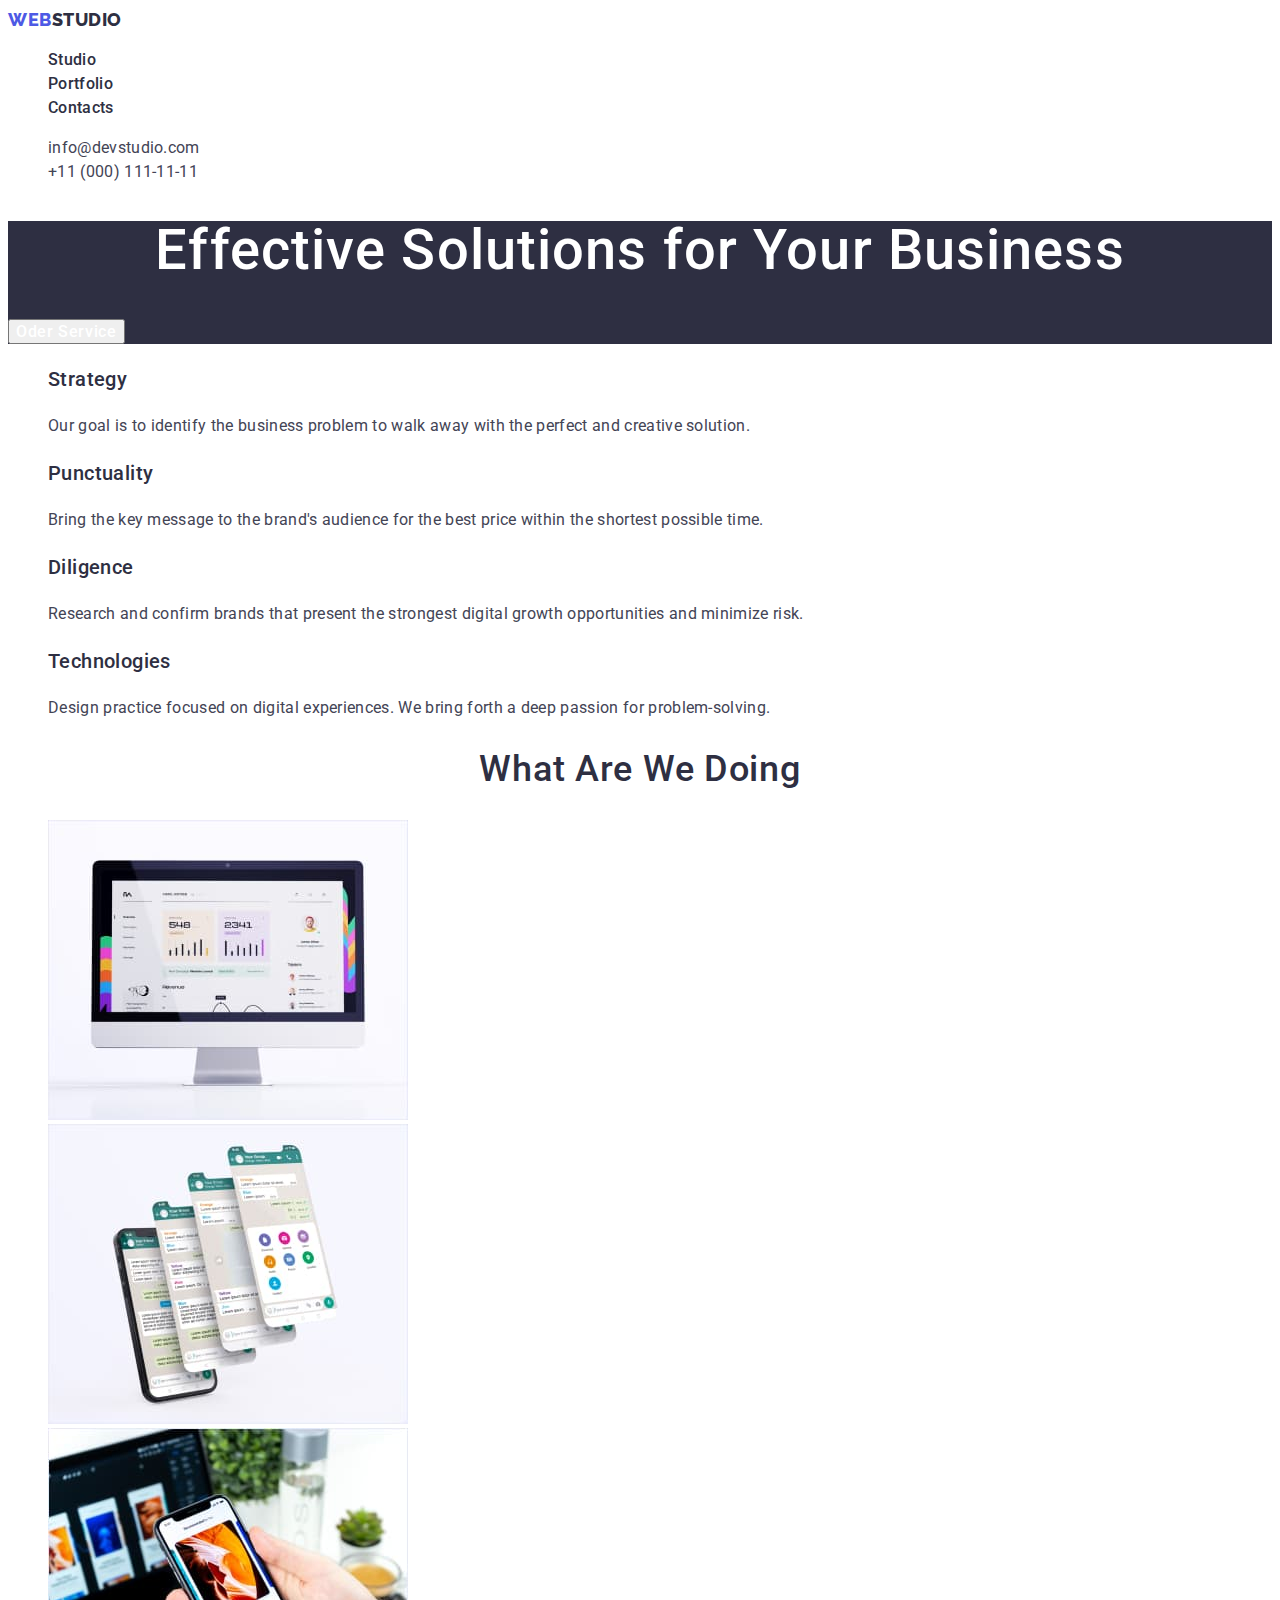
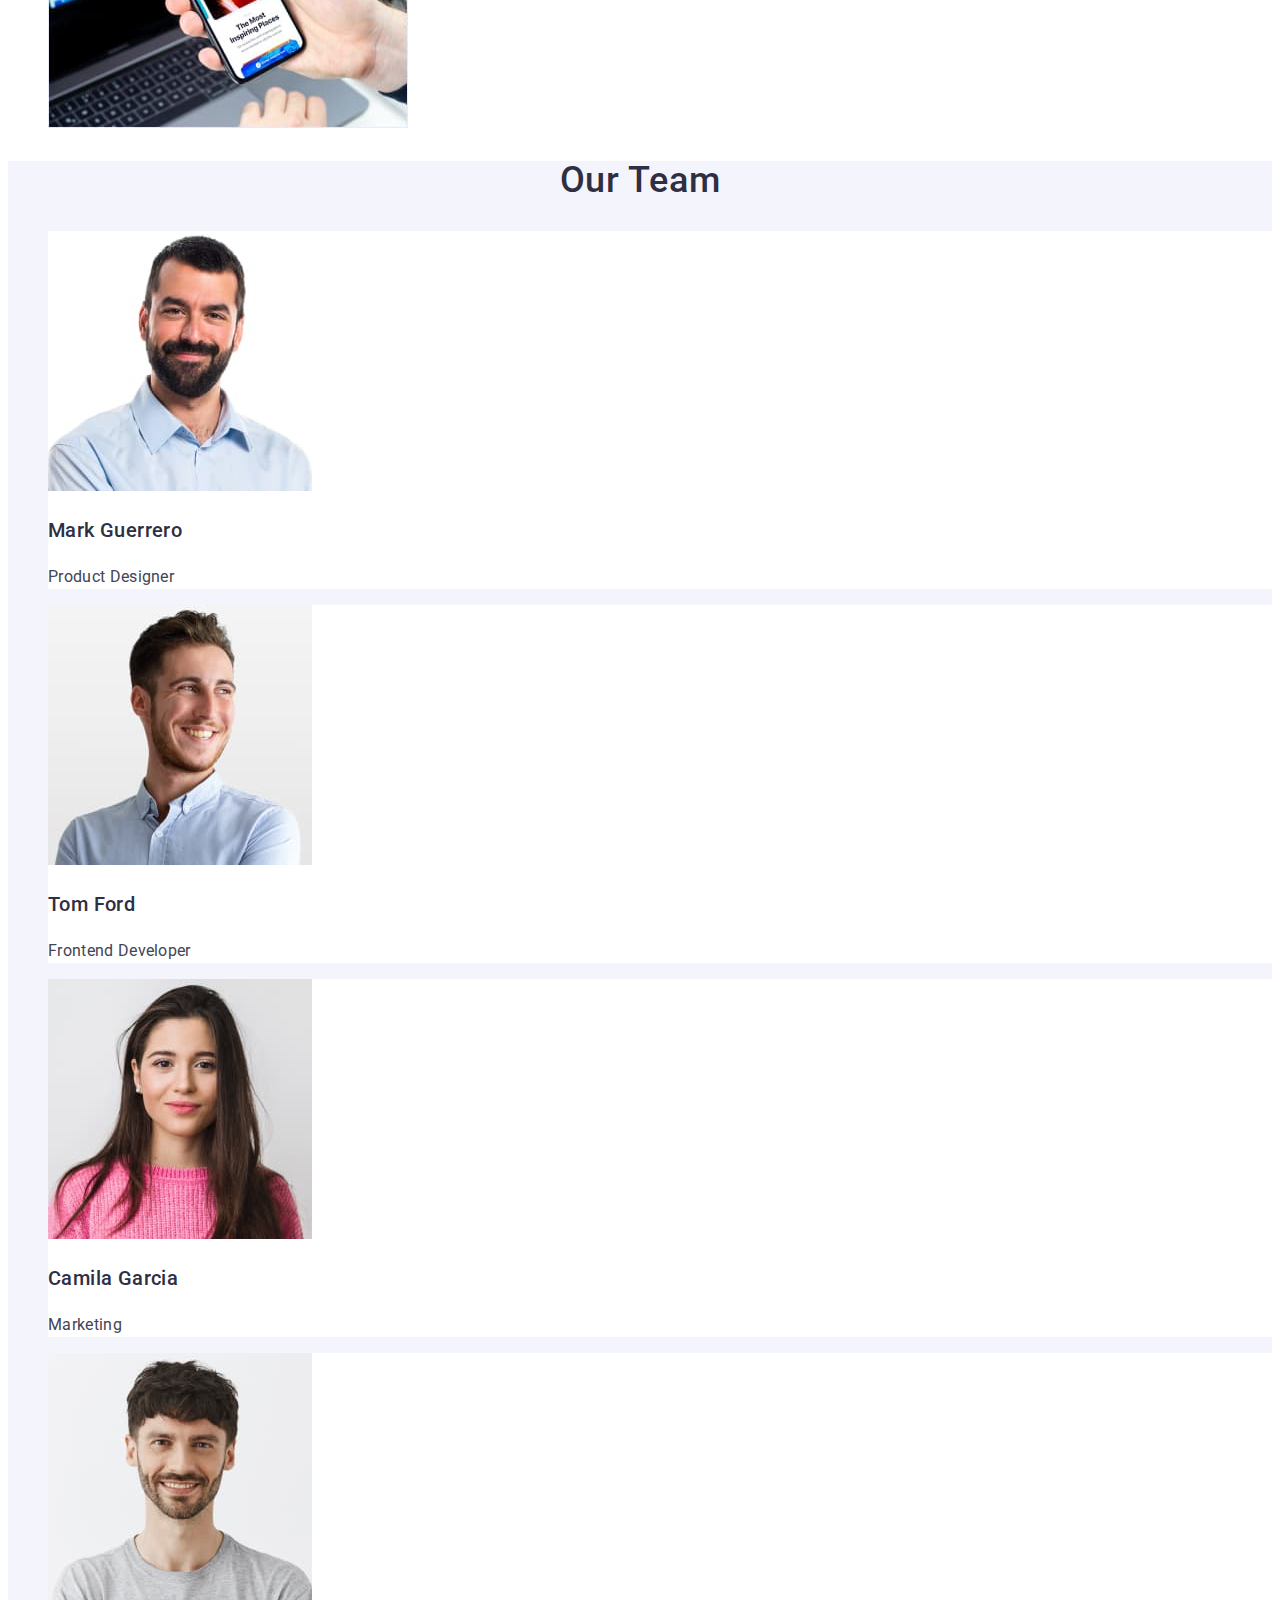
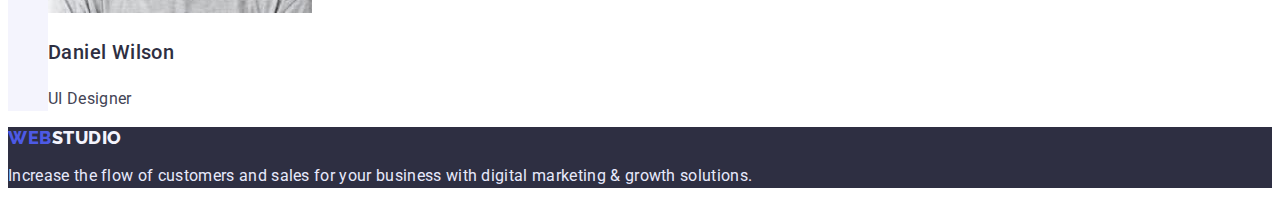
==== index.html @ 9f13a818 "new" ====
<!DOCTYPE html>
<html lang="en">
  <head>
    <meta charset="UTF-8" />
    <meta http-equiv="X-UA-Compatible" content="IE=edge" />
    <meta name="viewport" content="width=device-width, initial-scale=1.0" />
    <title>Web Studio</title>
    <link rel="preconnect" href="https://fonts.googleapis.com" />
    <link rel="preconnect" href="https://fonts.gstatic.com" crossorigin />
    <link
      href="https://fonts.googleapis.com/css2?family=Raleway:wght@800&family=Roboto:wght@400;500;700;900&display=swap"
      rel="stylesheet"
    />
    <link rel="stylesheet" href="./css/styles.css" />
  </head>
  <body>
    <!--Site header-->
    <header class="header">
      <nav class="header-navigation">
        <a class="header-logo link" href="./index.html"
          ><span class="header-logo-web">web</span
          ><span class="header-logo-studio">studio</span></a
        >
        <ul class="header-list list">
          <li class="header-item">
            <a class="header-link link" href="">Studio</a>
          </li>
          <li class="header-item">
            <a class="header-link link" href="./portfolio.html">Portfolio</a>
          </li>
          <li class="header-item">
            <a class="header-link link" href="">Contacts</a>
          </li>
        </ul>
      </nav>
      <ul class="contact-list list">
        <li class="contact-item">
          <a class="contact-mail link" href="mailto:info@devstudio.com"
            >info@devstudio.com</a
          >
        </li>
        <li class="contact-item">
          <a class="contact-tel link" href="tel:+110001111111"
            >+11 (000) 111-11-11</a
          >
        </li>
      </ul>
    </header>

    <main>
      <!--Hero-->
      <section class="hero">
        <h1 class="hero-title">Effective Solutions for Your Business</h1>
        <button type="button" class="hero-btn">Oder Service</button>
      </section>

      <!--Features-->
      <section class="feature">
        <h2 class="visually-hidden">Features</h2>

        <ul class="feature-list list">
          <li class="feature-list-item">
            <h3 class="feature-title">Strategy</h3>
            <p class="feature-text">
              Our goal is to identify the business problem to walk away with the
              perfect and creative solution.
            </p>
          </li>
          <li class="feature-list-item">
            <h3 class="feature-title">Punctuality</h3>
            <p class="feature-text">
              Bring the key message to the brand's audience for the best price
              within the shortest possible time.
            </p>
          </li>
          <li class="feature-list-item">
            <h3 class="feature-title">Diligence</h3>
            <p class="feature-text">
              Research and confirm brands that present the strongest digital
              growth opportunities and minimize risk.
            </p>
          </li>
          <li class="feature-list-item">
            <h3 class="feature-title">Technologies</h3>
            <p class="feature-text">
              Design practice focused on digital experiences. We bring forth a
              deep passion for problem-solving.
            </p>
          </li>
        </ul>
      </section>

      <!--Services-->
      <section class="service">
        <h2 class="service-title">What are we doing</h2>

        <ul class="service-list list">
          <li class="service-list-item">
            <img
              src="./images/monitor.jpg"
              alt="computer monitor"
              width="360"
            />
          </li>
          <li class="service-list-item">
            <img
              src="./images/phones.jpg"
              alt="four phones cascaded"
              width="360"
            />
          </li>
          <li class="service-list-item">
            <img src="./images/phone.jpg" alt="phone in hand" width="360" />
          </li>
        </ul>
      </section>

      <!--Team Cards-->
      <section class="team">
        <h2 class="team-title">Our Team</h2>

        <ul class="team-list list">
          <li class="team-item">
            <img src="./images/worker-1.jpg" alt="worker" width="264" />
            <h3 class="team-item-title">Mark Guerrero</h3>
            <p class="team-item-text">Product Designer</p>
          </li>
          <li class="team-item">
            <img src="./images/worker-2.jpg" alt="worker" width="264" />
            <h3 class="team-item-title">Tom Ford</h3>
            <p class="team-item-text">Frontend Developer</p>
          </li>
          <li class="team-item">
            <img src="./images/worker-3.jpg" alt="worker" width="264" />
            <h3 class="team-item-title">Camila Garcia</h3>
            <p class="team-item-text">Marketing</p>
          </li>
          <li class="team-item">
            <img src="./images/worker-4.jpg" alt="worker" width="264" />
            <h3 class="team-item-title">Daniel Wilson</h3>
            <p class="team-item-text">UI Designer</p>
          </li>
        </ul>
      </section>
    </main>

    <!--Site footer-->
    <footer class="footer">
      <a class="footer-logo link" href=""
        ><span class="footer-logo-web">web</span
        ><span class="footer-logo-studio">studio</span></a
      >
      <p class="footer-text">
        Increase the flow of customers and sales for your business with digital
        marketing & growth solutions.
      </p>
    </footer>
  </body>
</html>
---- css/styles.css ----
:root {
  --main-text-color: #434455;
  --title-text-color: #2e2f42;
  --footer-text-color: #e7e9fc;
  --footer-studio-color: #f4f4fd;
  --accent-color: #4d5ae5;
  --primary-white-color: #ffffff;
  --first-background-color: #2e2f42;
  --second-background-color: #f4f4fd;
}

body {
  font-family: "Roboto", sans-serif;
  color: var(--title-text-color);
}

.list {
  list-style: none;
}

.link {
  text-decoration: none;
}

/*----------Header----------*/

.header {
  background-color: var(--primary-white-color);
}

.header-logo-web {
  font-family: "Raleway", sans-serif;
  font-weight: 800;
  font-size: 18px;
  line-height: 1.33;
  align-items: center;
  letter-spacing: 0.03em;
  text-transform: uppercase;
  color: var(--accent-color);
}

.header-logo-studio {
  font-family: "Raleway", sans-serif;
  font-weight: 800;
  font-size: 18px;
  line-height: 1.33;
  align-items: center;
  letter-spacing: 0.03em;
  text-transform: uppercase;
  color: var(--title-text-color);
}

.header-link {
  font-weight: 500;
  font-size: 16px;
  line-height: 1.5;
  letter-spacing: 0.02em;
  color: var(--title-text-color);
}

.header-link:hover,
.header-link:focus {
  color: var(--accent-color);
}

.contact-mail {
  font-size: 16px;
  line-height: 1.5;
  letter-spacing: 0.02em;
  color: var(--main-text-color);
}

.contact-mail:hover,
.contact-mail:focus {
  color: var(--accent-color);
}

.contact-tel {
  font-size: 16px;
  line-height: 1.5;
  letter-spacing: 0.02em;
  color: var(--main-text-color);
}

.contact-tel:hover,
.contact-tel:focus {
  color: var(--accent-color);
}

/*----------Hero----------*/

.hero {
  background-color: var(--first-background-color);
}

.hero-title {
  font-weight: 500;
  font-size: 56px;
  line-height: 1.07;
  text-align: center;
  letter-spacing: 0.02em;
  color: var(--primary-white-color);
}

.hero-btn {
  font-family: inherit;
  font-weight: 500;
  font-size: 16px;
  line-height: 1.19;
  letter-spacing: 0.04em;
  color: var(--primary-white-color);
  cursor: pointer;
}

.hero-btn:hover,
.hero-btn:focus {
  background: var(--accent-color);
}

/*----------Feature----------*/

.feature {
  background-color: var(--primary-white-color);
}

.visually-hidden {
  position: absolute;
  width: 1px;
  height: 1px;
  margin: -1px;
  border: 0;
  padding: 0;
  white-space: nowrap;
  clip-path: inset(100%);
  clip: rect(0 0 0 0);
  overflow: hidden;
}

.feature-title {
  font-weight: 500;
  font-size: 20px;
  line-height: 1.5;
  letter-spacing: 0.02em;
}

.feature-text {
  font-size: 16px;
  line-height: 1.5;
  letter-spacing: 0.02em;
  color: var(--main-text-color);
}

/*----------Service----------*/

.service {
  background-color: var(--primary-white-color);
}

.service-title {
  font-weight: 500;
  font-size: 36px;
  line-height: 1.11;
  text-align: center;
  letter-spacing: 0.02em;
  text-transform: capitalize;
}

/*----------Team----------*/

.team {
  background-color: var(--second-background-color);
}

.team-title {
  font-weight: 500;
  font-size: 36px;
  line-height: 1.11;
  text-align: center;
  letter-spacing: 0.02em;
  text-transform: capitalize;
}

.team-item {
  background-color: var(--primary-white-color);
}

.team-item-title {
  font-weight: 500;
  font-size: 20px;
  line-height: 1.5;
  letter-spacing: 0.02em;
}

.team-item-text {
  font-size: 16px;
  line-height: 1.5;
  letter-spacing: 0.02em;
  color: var(--main-text-color);
}

/*----------Portfolio----------*/

.portfolio {
  background-color: var(--primary-white-color);
}

.portfolio-btn {
  font-family: inherit;
  font-weight: 500;
  font-size: 16px;
  line-height: 1.5;
  display: flex;
  align-items: center;
  text-align: center;
  letter-spacing: 0.04em;
  color: var(--accent-color);
  cursor: pointer;
}

.portfolio-btn:hover,
.portfolio-btn:focus {
  background: var(--accent-color);
  color: var(--primary-white-color);
}

.portfolio-project-item {
  background-color: var(--primary-white-color);
}

.portfolio-project-title {
  font-weight: 500;
  font-size: 20px;
  line-height: 1.5;
  letter-spacing: 0.02em;
}

.portfolio-project-info {
  font-size: 16px;
  line-height: 1.5;
  letter-spacing: 0.02em;
  color: var(--main-text-color);
}

/*----------Footer----------*/

.footer {
  background-color: var(--first-background-color);
}

.footer-logo-web {
  font-family: "Raleway", sans-serif;
  font-weight: 800;
  font-size: 18px;
  line-height: 1.17;
  letter-spacing: 0.03em;
  text-transform: uppercase;
  color: var(--accent-color);
}

.footer-logo-studio {
  font-family: "Raleway", sans-serif;
  font-weight: 800;
  font-size: 18px;
  line-height: 1.17;
  letter-spacing: 0.03em;
  text-transform: uppercase;
  color: var(--footer-studio-color);
}

.footer-text {
  font-size: 16px;
  line-height: 1.5;
  letter-spacing: 0.02em;
  color: var(--footer-text-color);
}
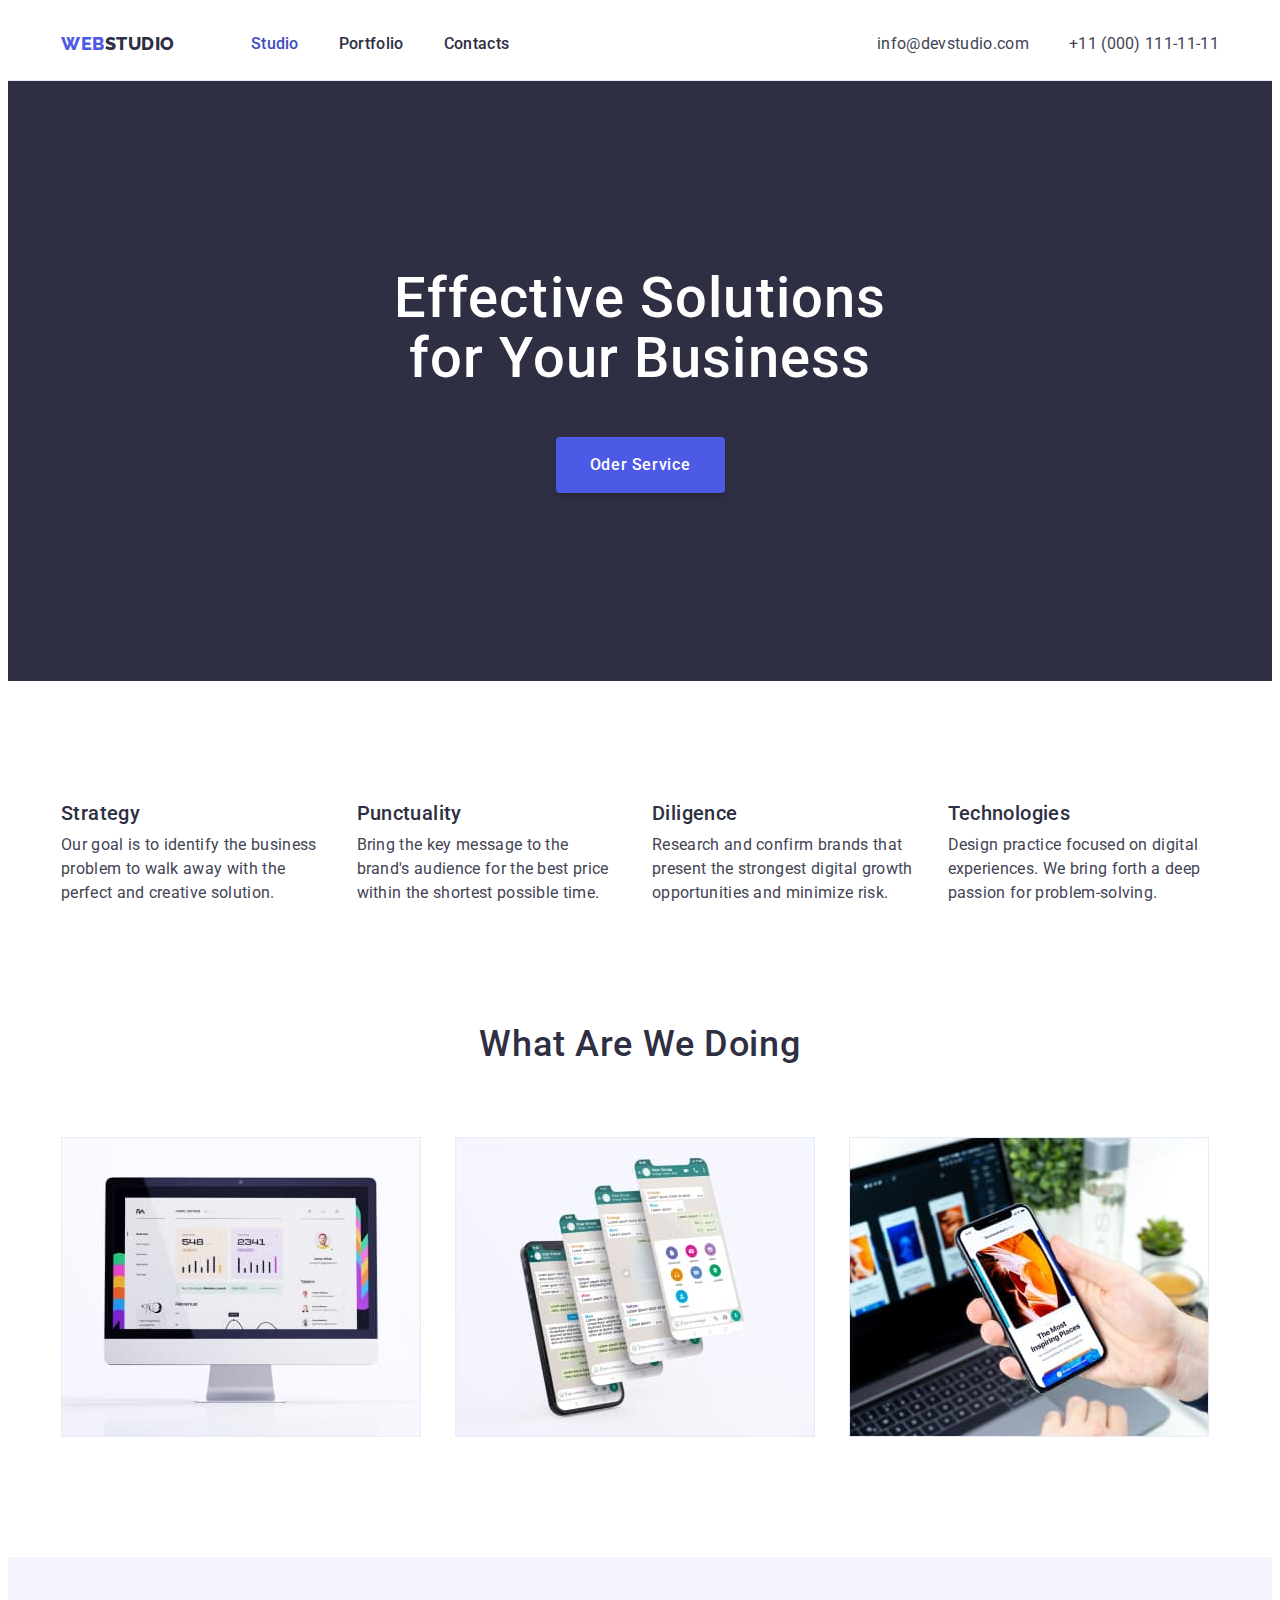
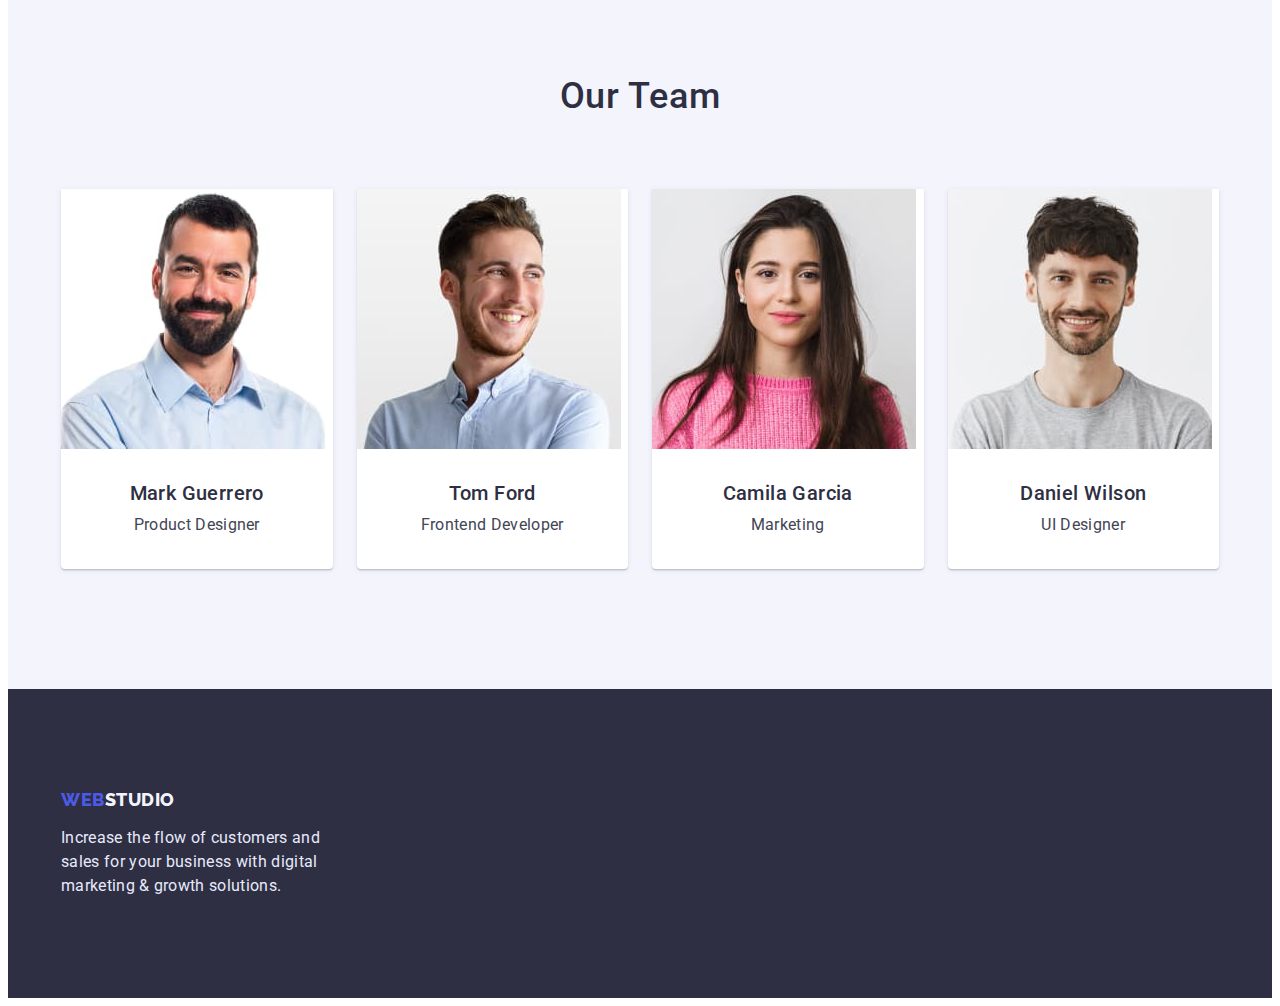
==== commit 323620c5: "update index.html file" ====
--- a/index.html
+++ b/index.html
@@ -11,149 +11,177 @@
       href="https://fonts.googleapis.com/css2?family=Raleway:wght@800&family=Roboto:wght@400;500;700;900&display=swap"
       rel="stylesheet"
     />
+    <link
+      rel="stylesheet"
+      href="https://cdnjs.cloudflare.com/ajax/libs/modern-normalize/1.1.0/modern-normalize.min.css"
+      integrity="sha512-wpPYUAdjBVSE4KJnH1VR1HeZfpl1ub8YT/NKx4PuQ5NmX2tKuGu6U/JRp5y+Y8XG2tV+wKQpNHVUX03MfMFn9Q=="
+      crossorigin="anonymous"
+      referrerpolicy="no-referrer"
+    />
     <link rel="stylesheet" href="./css/styles.css" />
   </head>
   <body>
     <!--Site header-->
     <header class="header">
-      <nav class="header-navigation">
-        <a class="header-logo link" href="./index.html"
-          ><span class="header-logo-web">web</span
-          ><span class="header-logo-studio">studio</span></a
-        >
-        <ul class="header-list list">
-          <li class="header-item">
-            <a class="header-link link" href="">Studio</a>
+      <div class="container">
+        <nav class="header-navigation">
+          <a class="header-logo link" href="./index.html"
+            ><span class="header-logo-web">web</span
+            ><span class="header-logo-studio">studio</span></a
+          >
+          <ul class="header-list list">
+            <li class="header-item">
+              <a class="header-link current link" href="">Studio</a>
+            </li>
+            <li class="header-item">
+              <a class="header-link link" href="./portfolio.html">Portfolio</a>
+            </li>
+            <li class="header-item">
+              <a class="header-link link" href="">Contacts</a>
+            </li>
+          </ul>
+        </nav>
+
+        <ul class="contact-list list">
+          <li class="contact-item">
+            <a class="contact-mail link" href="mailto:info@devstudio.com"
+              >info@devstudio.com</a
+            >
           </li>
-          <li class="header-item">
-            <a class="header-link link" href="./portfolio.html">Portfolio</a>
-          </li>
-          <li class="header-item">
-            <a class="header-link link" href="">Contacts</a>
+          <li class="contact-item">
+            <a class="contact-tel link" href="tel:+110001111111"
+              >+11 (000) 111-11-11</a
+            >
           </li>
         </ul>
-      </nav>
-      <ul class="contact-list list">
-        <li class="contact-item">
-          <a class="contact-mail link" href="mailto:info@devstudio.com"
-            >info@devstudio.com</a
-          >
-        </li>
-        <li class="contact-item">
-          <a class="contact-tel link" href="tel:+110001111111"
-            >+11 (000) 111-11-11</a
-          >
-        </li>
-      </ul>
+      </div>
     </header>
 
     <main>
       <!--Hero-->
       <section class="hero">
-        <h1 class="hero-title">Effective Solutions for Your Business</h1>
-        <button type="button" class="hero-btn">Oder Service</button>
+        <div class="container">
+          <h1 class="hero-title">Effective Solutions for Your Business</h1>
+          <button type="button" class="hero-btn">Oder Service</button>
+        </div>
       </section>
 
       <!--Features-->
       <section class="feature">
-        <h2 class="visually-hidden">Features</h2>
+        <div class="container">
+          <h2 class="visually-hidden">Features</h2>
 
-        <ul class="feature-list list">
-          <li class="feature-list-item">
-            <h3 class="feature-title">Strategy</h3>
-            <p class="feature-text">
-              Our goal is to identify the business problem to walk away with the
-              perfect and creative solution.
-            </p>
-          </li>
-          <li class="feature-list-item">
-            <h3 class="feature-title">Punctuality</h3>
-            <p class="feature-text">
-              Bring the key message to the brand's audience for the best price
-              within the shortest possible time.
-            </p>
-          </li>
-          <li class="feature-list-item">
-            <h3 class="feature-title">Diligence</h3>
-            <p class="feature-text">
-              Research and confirm brands that present the strongest digital
-              growth opportunities and minimize risk.
-            </p>
-          </li>
-          <li class="feature-list-item">
-            <h3 class="feature-title">Technologies</h3>
-            <p class="feature-text">
-              Design practice focused on digital experiences. We bring forth a
-              deep passion for problem-solving.
-            </p>
-          </li>
-        </ul>
+          <ul class="feature-list list">
+            <li class="feature-list-item">
+              <h3 class="feature-title">Strategy</h3>
+              <p class="feature-text">
+                Our goal is to identify the business problem to walk away with
+                the perfect and creative solution.
+              </p>
+            </li>
+            <li class="feature-list-item">
+              <h3 class="feature-title">Punctuality</h3>
+              <p class="feature-text">
+                Bring the key message to the brand's audience for the best price
+                within the shortest possible time.
+              </p>
+            </li>
+            <li class="feature-list-item">
+              <h3 class="feature-title">Diligence</h3>
+              <p class="feature-text">
+                Research and confirm brands that present the strongest digital
+                growth opportunities and minimize risk.
+              </p>
+            </li>
+            <li class="feature-list-item">
+              <h3 class="feature-title">Technologies</h3>
+              <p class="feature-text">
+                Design practice focused on digital experiences. We bring forth a
+                deep passion for problem-solving.
+              </p>
+            </li>
+          </ul>
+        </div>
       </section>
 
       <!--Services-->
       <section class="service">
-        <h2 class="service-title">What are we doing</h2>
+        <div class="container">
+          <h2 class="service-title">What are we doing</h2>
 
-        <ul class="service-list list">
-          <li class="service-list-item">
-            <img
-              src="./images/monitor.jpg"
-              alt="computer monitor"
-              width="360"
-            />
-          </li>
-          <li class="service-list-item">
-            <img
-              src="./images/phones.jpg"
-              alt="four phones cascaded"
-              width="360"
-            />
-          </li>
-          <li class="service-list-item">
-            <img src="./images/phone.jpg" alt="phone in hand" width="360" />
-          </li>
-        </ul>
+          <ul class="service-list list">
+            <li class="service-list-item">
+              <img
+                src="./images/monitor.jpg"
+                alt="computer monitor"
+                width="360"
+              />
+            </li>
+            <li class="service-list-item">
+              <img
+                src="./images/phones.jpg"
+                alt="four phones cascaded"
+                width="360"
+              />
+            </li>
+            <li class="service-list-item">
+              <img src="./images/phone.jpg" alt="phone in hand" width="360" />
+            </li>
+          </ul>
+        </div>
       </section>
 
       <!--Team Cards-->
       <section class="team">
-        <h2 class="team-title">Our Team</h2>
+        <div class="container">
+          <h2 class="team-title">Our Team</h2>
 
-        <ul class="team-list list">
-          <li class="team-item">
-            <img src="./images/worker-1.jpg" alt="worker" width="264" />
-            <h3 class="team-item-title">Mark Guerrero</h3>
-            <p class="team-item-text">Product Designer</p>
-          </li>
-          <li class="team-item">
-            <img src="./images/worker-2.jpg" alt="worker" width="264" />
-            <h3 class="team-item-title">Tom Ford</h3>
-            <p class="team-item-text">Frontend Developer</p>
-          </li>
-          <li class="team-item">
-            <img src="./images/worker-3.jpg" alt="worker" width="264" />
-            <h3 class="team-item-title">Camila Garcia</h3>
-            <p class="team-item-text">Marketing</p>
-          </li>
-          <li class="team-item">
-            <img src="./images/worker-4.jpg" alt="worker" width="264" />
-            <h3 class="team-item-title">Daniel Wilson</h3>
-            <p class="team-item-text">UI Designer</p>
-          </li>
-        </ul>
+          <ul class="team-list list">
+            <li class="team-item">
+              <img src="./images/worker-1.jpg" alt="worker" width="264" />
+              <div class="team-name">
+                <h3 class="team-item-title">Mark Guerrero</h3>
+                <p class="team-item-text">Product Designer</p>
+              </div>
+            </li>
+            <li class="team-item">
+              <img src="./images/worker-2.jpg" alt="worker" width="264" />
+              <div class="team-name">
+                <h3 class="team-item-title">Tom Ford</h3>
+                <p class="team-item-text">Frontend Developer</p>
+              </div>
+            </li>
+            <li class="team-item">
+              <img src="./images/worker-3.jpg" alt="worker" width="264" />
+              <div class="team-name">
+                <h3 class="team-item-title">Camila Garcia</h3>
+                <p class="team-item-text">Marketing</p>
+              </div>
+            </li>
+            <li class="team-item">
+              <img src="./images/worker-4.jpg" alt="worker" width="264" />
+              <div class="team-name">
+                <h3 class="team-item-title">Daniel Wilson</h3>
+                <p class="team-item-text">UI Designer</p>
+              </div>
+            </li>
+          </ul>
+        </div>
       </section>
     </main>
 
     <!--Site footer-->
     <footer class="footer">
-      <a class="footer-logo link" href=""
-        ><span class="footer-logo-web">web</span
-        ><span class="footer-logo-studio">studio</span></a
-      >
-      <p class="footer-text">
-        Increase the flow of customers and sales for your business with digital
-        marketing & growth solutions.
-      </p>
+      <div class="container">
+        <a class="footer-logo link" href=""
+          ><span class="footer-logo-web">web</span
+          ><span class="footer-logo-studio">studio</span></a
+        >
+        <p class="footer-text">
+          Increase the flow of customers and sales for your business with
+          digital marketing & growth solutions.
+        </p>
+      </div>
     </footer>
   </body>
 </html>
--- a/css/styles.css
+++ b/css/styles.css
@@ -7,6 +7,31 @@
   --primary-white-color: #ffffff;
   --first-background-color: #2e2f42;
   --second-background-color: #f4f4fd;
+  --hover-color: #404bbf;
+  --border-color: #e7e9fc;
+  --btn-letter-spacing: 0.04em;
+}
+
+p,
+h1,
+h2,
+h3,
+h4,
+h5,
+h6 {
+  margin: 0;
+}
+
+ul,
+ol {
+  margin: 0;
+  padding-left: 0;
+}
+
+img {
+  display: block;
+  max-width: 100%;
+  height: auto;
 }
 
 body {
@@ -22,10 +47,28 @@
   text-decoration: none;
 }
 
+.container {
+  width: 1158px;
+  padding-left: 15px;
+  padding-right: 15px;
+  margin: 0 auto;
+}
+
 /*----------Header----------*/
 
 .header {
   background-color: var(--primary-white-color);
+  padding-top: 24px;
+  padding-bottom: 24px;
+  border-bottom: 1px solid var(--border-color);
+}
+
+.header > .container {
+  display: flex;
+}
+
+.header-navigation {
+  display: flex;
 }
 
 .header-logo-web {
@@ -48,6 +91,12 @@
   letter-spacing: 0.03em;
   text-transform: uppercase;
   color: var(--title-text-color);
+  margin-right: 76px;
+}
+
+.header-list {
+  display: flex;
+  gap: 40px;
 }
 
 .header-link {
@@ -60,7 +109,17 @@
 
 .header-link:hover,
 .header-link:focus {
-  color: var(--accent-color);
+  color: var(--hover-color);
+}
+
+.current {
+  color: var(--hover-color);
+}
+
+.contact-list {
+  display: flex;
+  margin-left: auto;
+  gap: 40px;
 }
 
 .contact-mail {
@@ -72,7 +131,7 @@
 
 .contact-mail:hover,
 .contact-mail:focus {
-  color: var(--accent-color);
+  color: var(--hover-color);
 }
 
 .contact-tel {
@@ -91,36 +150,51 @@
 
 .hero {
   background-color: var(--first-background-color);
+  text-align: center;
+  padding-top: 188px;
+  padding-bottom: 188px;
 }
 
 .hero-title {
   font-weight: 500;
   font-size: 56px;
   line-height: 1.07;
-  text-align: center;
   letter-spacing: 0.02em;
   color: var(--primary-white-color);
+  margin-right: auto;
+  margin-left: auto;
+  margin-bottom: 48px;
+  max-width: 494px;
 }
 
 .hero-btn {
+  display: inline-block;
   font-family: inherit;
   font-weight: 500;
   font-size: 16px;
-  line-height: 1.19;
-  letter-spacing: 0.04em;
+  line-height: 1.5;
+  letter-spacing: var(--btn-letter-spacing);
   color: var(--primary-white-color);
+  background-color: var(--accent-color);
   cursor: pointer;
+  min-width: 169px;
+  height: 56px;
+  box-shadow: 0px 4px 4px rgba(0, 0, 0, 0.15);
+  border-radius: 4px;
+  border: 1px solid transparent;
 }
 
 .hero-btn:hover,
 .hero-btn:focus {
-  background: var(--accent-color);
+  background-color: var(--hover-color);
 }
 
 /*----------Feature----------*/
 
 .feature {
   background-color: var(--primary-white-color);
+  padding-top: 120px;
+  padding-bottom: 120px;
 }
 
 .visually-hidden {
@@ -136,11 +210,21 @@
   overflow: hidden;
 }
 
+.feature-list {
+  display: flex;
+  gap: 24px;
+}
+
+.feature-list-item {
+  width: calc((100% - 72px) / 4);
+}
+
 .feature-title {
   font-weight: 500;
   font-size: 20px;
-  line-height: 1.5;
-  letter-spacing: 0.02em;
+  line-height: 1.2;
+  letter-spacing: 0.02em;
+  margin-bottom: 8px;
 }
 
 .feature-text {
@@ -148,12 +232,15 @@
   line-height: 1.5;
   letter-spacing: 0.02em;
   color: var(--main-text-color);
+  max-width: 264px;
 }
 
 /*----------Service----------*/
 
 .service {
   background-color: var(--primary-white-color);
+  padding-top: 0;
+  padding-bottom: 120px;
 }
 
 .service-title {
@@ -163,12 +250,24 @@
   text-align: center;
   letter-spacing: 0.02em;
   text-transform: capitalize;
+  margin-bottom: 72px;
+}
+
+.service-list {
+  display: flex;
+  gap: 24px;
+}
+
+.service-list-item {
+  width: calc((100% - 48px) / 3);
 }
 
 /*----------Team----------*/
 
 .team {
   background-color: var(--second-background-color);
+  padding-top: 120px;
+  padding-bottom: 120px;
 }
 
 .team-title {
@@ -178,23 +277,40 @@
   text-align: center;
   letter-spacing: 0.02em;
   text-transform: capitalize;
+  margin-bottom: 72px;
+}
+
+.team-list {
+  display: flex;
+  gap: 24px;
 }
 
 .team-item {
   background-color: var(--primary-white-color);
+  box-shadow: 0px 1px 6px rgba(46, 47, 66, 0.08),
+    0px 1px 1px rgba(46, 47, 66, 0.16), 0px 2px 1px rgba(46, 47, 66, 0.08);
+  border-radius: 0px 0px 4px 4px;
+  width: calc((100% - 72px) / 4);
+}
+
+.team-name {
+  padding: 32px 16px;
 }
 
 .team-item-title {
   font-weight: 500;
   font-size: 20px;
-  line-height: 1.5;
-  letter-spacing: 0.02em;
+  line-height: 1.2;
+  letter-spacing: 0.02em;
+  text-align: center;
+  margin-bottom: 8px;
 }
 
 .team-item-text {
   font-size: 16px;
   line-height: 1.5;
   letter-spacing: 0.02em;
+  text-align: center;
   color: var(--main-text-color);
 }
 
@@ -202,6 +318,15 @@
 
 .portfolio {
   background-color: var(--primary-white-color);
+  padding-top: 96px;
+  padding-bottom: 120px;
+}
+
+.portfolio-btn-list {
+  margin-bottom: 72px;
+  display: flex;
+  justify-content: center;
+  gap: 24px;
 }
 
 .portfolio-btn {
@@ -212,26 +337,46 @@
   display: flex;
   align-items: center;
   text-align: center;
-  letter-spacing: 0.04em;
+  letter-spacing: var(--btn-letter-spacing);
   color: var(--accent-color);
+  background-color: var(--second-background-color);
+  padding: 12px 24px;
+  border: 1px solid var(--border-color);
+  border-radius: 4px;
   cursor: pointer;
 }
 
 .portfolio-btn:hover,
 .portfolio-btn:focus {
-  background: var(--accent-color);
+  background: var(--hover-color);
   color: var(--primary-white-color);
 }
 
+.portfolio-project-list {
+  display: flex;
+  flex-wrap: wrap;
+  column-gap: 24px;
+  row-gap: 48px;
+}
+
 .portfolio-project-item {
   background-color: var(--primary-white-color);
+  width: calc((100% - 48px) / 3);
+}
+
+.project-name {
+  padding-top: 32px;
+  padding-bottom: 32px;
+  padding-left: 16px;
+  border: 1px solid var(--border-color);
 }
 
 .portfolio-project-title {
   font-weight: 500;
   font-size: 20px;
-  line-height: 1.5;
-  letter-spacing: 0.02em;
+  line-height: 1.2;
+  letter-spacing: 0.02em;
+  margin-bottom: 8px;
 }
 
 .portfolio-project-info {
@@ -245,6 +390,8 @@
 
 .footer {
   background-color: var(--first-background-color);
+  padding-top: 100px;
+  padding-bottom: 100px;
 }
 
 .footer-logo-web {
@@ -255,6 +402,8 @@
   letter-spacing: 0.03em;
   text-transform: uppercase;
   color: var(--accent-color);
+  display: inline-block;
+  margin-bottom: 16px;
 }
 
 .footer-logo-studio {
@@ -265,6 +414,7 @@
   letter-spacing: 0.03em;
   text-transform: uppercase;
   color: var(--footer-studio-color);
+  display: inline-block;
 }
 
 .footer-text {
@@ -272,4 +422,5 @@
   line-height: 1.5;
   letter-spacing: 0.02em;
   color: var(--footer-text-color);
-}
+  max-width: 264px;
+}
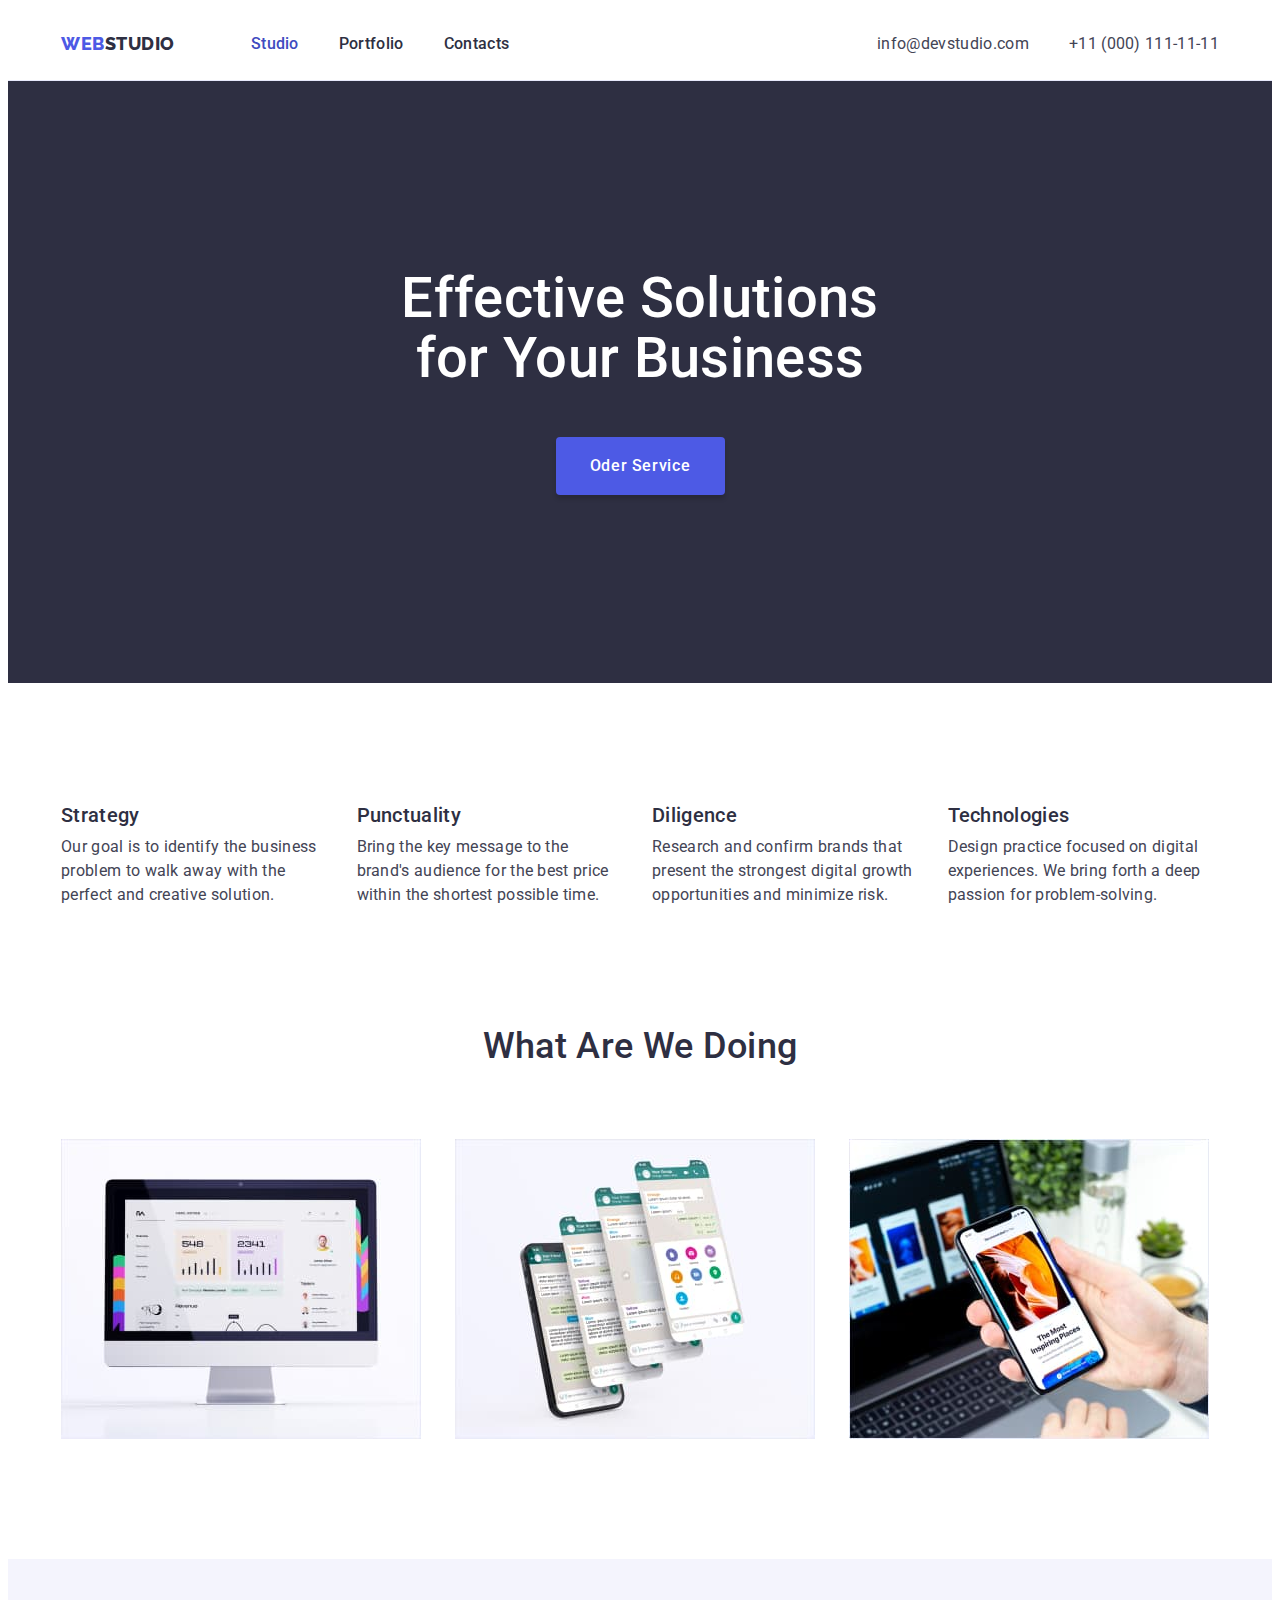
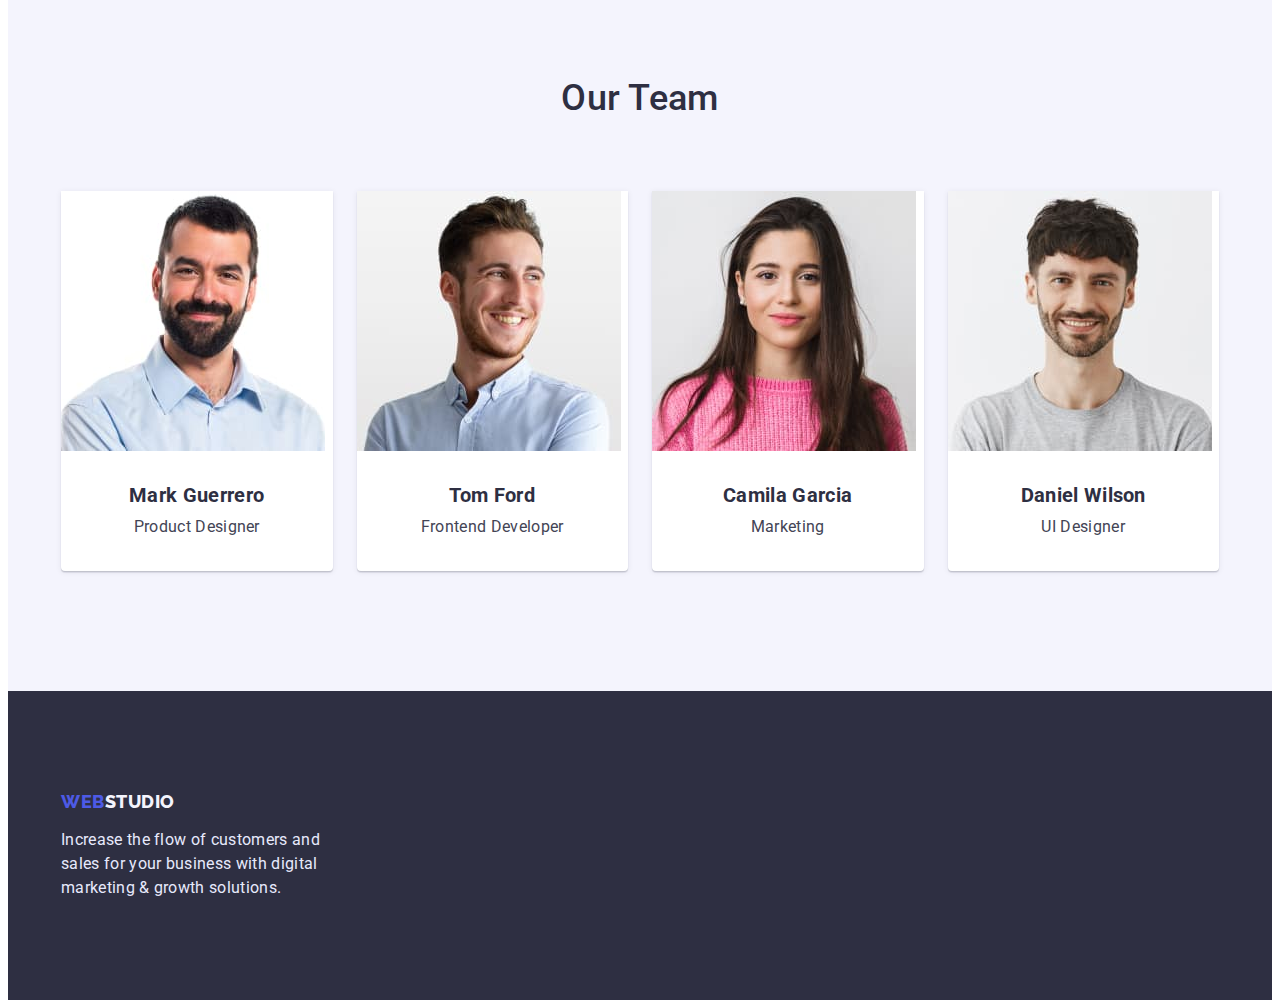
==== commit f1384f61: "Updated file index.html after making edits" ====
--- a/index.html
+++ b/index.html
@@ -59,7 +59,7 @@
 
     <main>
       <!--Hero-->
-      <section class="hero">
+      <section class="section hero">
         <div class="container">
           <h1 class="hero-title">Effective Solutions for Your Business</h1>
           <button type="button" class="hero-btn">Oder Service</button>
@@ -67,7 +67,7 @@
       </section>
 
       <!--Features-->
-      <section class="feature">
+      <section class="section feature">
         <div class="container">
           <h2 class="visually-hidden">Features</h2>
 
@@ -105,7 +105,7 @@
       </section>
 
       <!--Services-->
-      <section class="service">
+      <section class="section service">
         <div class="container">
           <h2 class="service-title">What are we doing</h2>
 
@@ -132,7 +132,7 @@
       </section>
 
       <!--Team Cards-->
-      <section class="team">
+      <section class="section team">
         <div class="container">
           <h2 class="team-title">Our Team</h2>
 
--- a/css/styles.css
+++ b/css/styles.css
@@ -36,7 +36,11 @@
 
 body {
   font-family: "Roboto", sans-serif;
+  font-weight: 500;
+  font-size: 16px;
+  letter-spacing: 0.02em;
   color: var(--title-text-color);
+  background-color: var(--primary-white-color);
 }
 
 .list {
@@ -45,6 +49,11 @@
 
 .link {
   text-decoration: none;
+}
+
+.section {
+  padding-top: 120px;
+  padding-bottom: 120px;
 }
 
 .container {
@@ -57,18 +66,21 @@
 /*----------Header----------*/
 
 .header {
-  background-color: var(--primary-white-color);
+  border-bottom: 1px solid var(--border-color);
+}
+
+.header > .container {
+  display: flex;
+}
+
+.header-navigation {
+  display: flex;
+}
+
+.header-logo {
+  display: block;
   padding-top: 24px;
   padding-bottom: 24px;
-  border-bottom: 1px solid var(--border-color);
-}
-
-.header > .container {
-  display: flex;
-}
-
-.header-navigation {
-  display: flex;
 }
 
 .header-logo-web {
@@ -100,10 +112,10 @@
 }
 
 .header-link {
-  font-weight: 500;
-  font-size: 16px;
-  line-height: 1.5;
-  letter-spacing: 0.02em;
+  display: block;
+  padding-top: 24px;
+  padding-bottom: 24px;
+  line-height: 1.5;
   color: var(--title-text-color);
 }
 
@@ -123,9 +135,11 @@
 }
 
 .contact-mail {
-  font-size: 16px;
-  line-height: 1.5;
-  letter-spacing: 0.02em;
+  display: block;
+  padding-top: 24px;
+  padding-bottom: 24px;
+  font-weight: 400;
+  line-height: 1.5;
   color: var(--main-text-color);
 }
 
@@ -135,9 +149,11 @@
 }
 
 .contact-tel {
-  font-size: 16px;
-  line-height: 1.5;
-  letter-spacing: 0.02em;
+  display: block;
+  padding-top: 24px;
+  padding-bottom: 24px;
+  font-weight: 400;
+  line-height: 1.5;
   color: var(--main-text-color);
 }
 
@@ -148,7 +164,7 @@
 
 /*----------Hero----------*/
 
-.hero {
+.section.hero {
   background-color: var(--first-background-color);
   text-align: center;
   padding-top: 188px;
@@ -156,10 +172,9 @@
 }
 
 .hero-title {
-  font-weight: 500;
+  font-weight: inherit;
   font-size: 56px;
   line-height: 1.07;
-  letter-spacing: 0.02em;
   color: var(--primary-white-color);
   margin-right: auto;
   margin-left: auto;
@@ -168,20 +183,23 @@
 }
 
 .hero-btn {
-  display: inline-block;
+  display: flex;
+  padding: 16px 32px;
   font-family: inherit;
-  font-weight: 500;
-  font-size: 16px;
+  font-weight: inherit;
+  font-size: inherit;
   line-height: 1.5;
   letter-spacing: var(--btn-letter-spacing);
   color: var(--primary-white-color);
   background-color: var(--accent-color);
   cursor: pointer;
   min-width: 169px;
-  height: 56px;
   box-shadow: 0px 4px 4px rgba(0, 0, 0, 0.15);
   border-radius: 4px;
   border: 1px solid transparent;
+  justify-content: center;
+  align-items: center;
+  margin: 0 auto;
 }
 
 .hero-btn:hover,
@@ -191,10 +209,8 @@
 
 /*----------Feature----------*/
 
-.feature {
-  background-color: var(--primary-white-color);
-  padding-top: 120px;
-  padding-bottom: 120px;
+.section.feature {
+  padding-bottom: 0;
 }
 
 .visually-hidden {
@@ -220,62 +236,50 @@
 }
 
 .feature-title {
-  font-weight: 500;
+  font-weight: inherit;
   font-size: 20px;
   line-height: 1.2;
-  letter-spacing: 0.02em;
   margin-bottom: 8px;
 }
 
 .feature-text {
-  font-size: 16px;
-  line-height: 1.5;
-  letter-spacing: 0.02em;
+  font-weight: 400;
+  line-height: 1.5;
   color: var(--main-text-color);
   max-width: 264px;
 }
 
 /*----------Service----------*/
 
-.service {
-  background-color: var(--primary-white-color);
-  padding-top: 0;
-  padding-bottom: 120px;
-}
-
 .service-title {
-  font-weight: 500;
+  font-size: 36px;
+  font-weight: inherit;
+  line-height: 1.11;
+  text-align: center;
+  text-transform: capitalize;
+  margin-bottom: 72px;
+}
+
+.service-list {
+  display: flex;
+  gap: 24px;
+}
+
+.service-list-item {
+  width: calc((100% - 48px) / 3);
+}
+
+/*----------Team----------*/
+
+.team {
+  background-color: var(--second-background-color);
+}
+
+.team-title {
+  font-weight: inherit;
   font-size: 36px;
   line-height: 1.11;
   text-align: center;
-  letter-spacing: 0.02em;
-  text-transform: capitalize;
-  margin-bottom: 72px;
-}
-
-.service-list {
-  display: flex;
-  gap: 24px;
-}
-
-.service-list-item {
-  width: calc((100% - 48px) / 3);
-}
-
-/*----------Team----------*/
-
-.team {
-  background-color: var(--second-background-color);
-  padding-top: 120px;
-  padding-bottom: 120px;
-}
-
-.team-title {
-  font-weight: 500;
-  font-size: 36px;
-  line-height: 1.11;
-  text-align: center;
-  letter-spacing: 0.02em;
   text-transform: capitalize;
   margin-bottom: 72px;
 }
@@ -298,18 +302,15 @@
 }
 
 .team-item-title {
-  font-weight: 500;
   font-size: 20px;
   line-height: 1.2;
-  letter-spacing: 0.02em;
   text-align: center;
   margin-bottom: 8px;
 }
 
 .team-item-text {
-  font-size: 16px;
-  line-height: 1.5;
-  letter-spacing: 0.02em;
+  font-weight: 400;
+  line-height: 1.5;
   text-align: center;
   color: var(--main-text-color);
 }
@@ -317,7 +318,6 @@
 /*----------Portfolio----------*/
 
 .portfolio {
-  background-color: var(--primary-white-color);
   padding-top: 96px;
   padding-bottom: 120px;
 }
@@ -331,8 +331,8 @@
 
 .portfolio-btn {
   font-family: inherit;
-  font-weight: 500;
-  font-size: 16px;
+  font-weight: inherit;
+  font-size: inherit;
   line-height: 1.5;
   display: flex;
   align-items: center;
@@ -369,20 +369,18 @@
   padding-bottom: 32px;
   padding-left: 16px;
   border: 1px solid var(--border-color);
+  border-top: none;
 }
 
 .portfolio-project-title {
-  font-weight: 500;
   font-size: 20px;
   line-height: 1.2;
-  letter-spacing: 0.02em;
   margin-bottom: 8px;
 }
 
 .portfolio-project-info {
-  font-size: 16px;
-  line-height: 1.5;
-  letter-spacing: 0.02em;
+  font-weight: 400;
+  line-height: 1.5;
   color: var(--main-text-color);
 }
 
@@ -418,9 +416,8 @@
 }
 
 .footer-text {
-  font-size: 16px;
-  line-height: 1.5;
-  letter-spacing: 0.02em;
+  font-weight: 400;
+  line-height: 1.5;
   color: var(--footer-text-color);
   max-width: 264px;
 }
